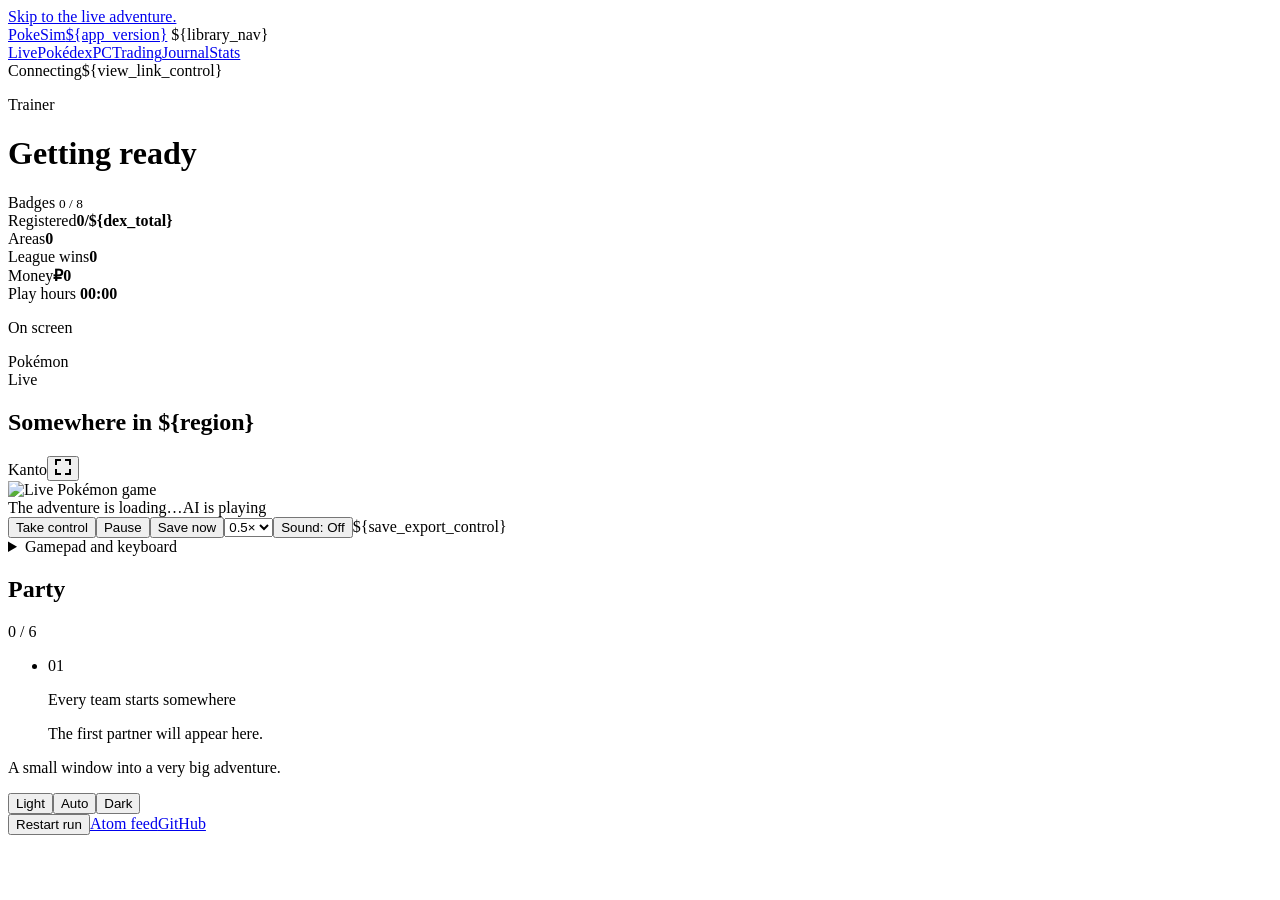
==== pokesim/web/static/index.html @ 5663fc75 "Rebase on PokeSim 0.5.3 and add per-game vision AI Preserve upstream PokeSim's library, settings, em" ====
<!doctype html>
<html lang="en" data-theme="auto">
<head>
<meta charset="utf-8">
<meta name="pokesim-base" content="${game_base}">
<meta name="pokesim-adventure" content="${adventure_id}">
<meta name="pokesim-sprites" content="${sprite_version}">
<script src="${game_base}/static/routes.js"></script>
<script src="${game_base}/static/types.js?v=glow-1"></script>
<script src="${game_base}/static/panel.js?v=panel-4"></script>
<meta name="viewport" content="width=device-width, initial-scale=1">
<meta name="theme-color" content="#DDDAD0" media="(prefers-color-scheme: light)">
<meta name="theme-color" content="#20241F" media="(prefers-color-scheme: dark)">
<meta name="description" content="Watch the next move, or take the controls.">
<title>The live adventure. · pokesim</title>
<link rel="icon" href="${game_base}/static/favicon.svg" type="image/svg+xml">
<link rel="preload" href="${game_base}/static/fonts/pokesim-panel.woff2?v=2" as="font" type="font/woff2" crossorigin>
<link rel="stylesheet" href="${game_base}/static/tokens.css?v=panel-1">
<link rel="stylesheet" href="${game_base}/static/panel.css?v=stats-1">
<link rel="stylesheet" href="${game_base}/static/mon-grid.css?v=locks-1">
<link rel="alternate" type="application/atom+xml" title="pokesim events" href="${game_base}/feed.xml">
<link rel="stylesheet" href="${game_base}/static/types.css?v=glow-2">
</head>
<body data-page="index">
<a class="skip-link" href="#main">Skip to the live adventure.</a>

<header class="rail">
<div class="shell rail-inner">
<a class="brandplate" href="${brand_href}" aria-label="${brand_label}" title="${brand_label}"><span class="mark" aria-hidden="true"></span><span><span class="wordmark">PokeSim</span><span class="model" id="app-version">${app_version}</span></span></a>
${library_nav}<nav aria-label="Main navigation"><a href="${game_base}/" aria-current="page">Live</a><a href="${game_base}/pokedex">Pokédex</a><a href="${game_base}/pc">PC</a><a href="${game_base}/trading">Trading</a><a href="${game_base}/journal">Journal</a><a href="${game_base}/stats">Stats</a></nav>
<span class="connection" id="connection"><i class="lamp" aria-hidden="true"></i><span id="status">Connecting</span></span>${view_link_control}
</div>
</header>

<main id="main" class="shell">
<header class="identity" id="journey-progress" aria-label="Trainer and adventure summary">
<div class="who"><p class="micro" id="trainer-rival">Trainer</p><h1 id="trainer-name">Getting ready</h1></div>
<div class="stats">
<div class="stat"><span class="micro">Badges <small id="badge-count">0 / 8</small></span><div class="badge-bank" id="badges"></div></div>
<div class="stat"><span class="micro">Registered</span><strong class="readout" id="dex-count">0<span class="unit">/${dex_total}</span></strong></div>
<div class="stat"><span class="micro">Areas</span><strong class="readout" id="areas">0</strong></div>
<div class="stat"><span class="micro">League wins</span><strong class="readout" id="league-wins" title="Completed Elite Four and Champion runs">0</strong></div>
<div class="stat"><span class="micro">Money</span><strong class="readout" id="money">₽0</strong></div>
<div class="stat"><span class="micro">Play hours <small id="clock-note"></small></span><strong class="readout" id="playtime">00:00</strong></div>
</div>
</header>

<div class="live-grid">
<div class="watch-stage">
<section class="game-card" aria-labelledby="live-heading">
<div class="column-head"><p class="legend legend--ink">On screen</p><span class="micro screen-corner">Pokémon</span></div>
<div class="bezel">
<div class="bezel-head"><span class="on-air"><i class="lamp lamp--blink" data-on="crit" aria-hidden="true"></i><span class="on-air-label" id="on-air-label">Live</span></span><h2 id="live-heading">Somewhere in ${region}</h2><span class="game-clock" id="game-clock" hidden><span id="game-clock-day"></span><span id="game-clock-time"></span><span id="game-clock-period"></span></span><span class="coords" id="coordinates">Kanto</span><button class="bezel-key" id="fullscreen" aria-label="View the game fullscreen" title="Fullscreen"><svg viewBox="0 0 16 16" width="16" height="16" aria-hidden="true" focusable="false"><path d="M1 6V1h5M10 1h5v5M15 10v5h-5M6 15H1v-5" fill="none" stroke="currentColor" stroke-width="2"/></svg></button></div>
<div class="screen-well" id="screen"><img id="stream" alt="Live Pokémon game"></div>
<div class="bezel-foot"><span class="activity" id="game-activity">The adventure is loading…</span><span class="mode"><i class="lamp" data-on="ok" aria-hidden="true"></i><span id="control-mode">AI is playing</span></span></div>
</div>
<div class="deck controls"><button id="take-control" class="key key--primary">Take control</button><button id="pause" class="key" title="Pause the game and AI">Pause</button><button id="save" class="key" title="Save a checkpoint now. Progress also saves automatically.">Save now</button><label class="live-speed"><select id="simulation-speed" aria-label="Simulation speed" title="Speed for this adventure. Manual play runs at 1×."><option value="0.5">0.5×</option><option value="1">1×</option><option value="2">2×</option><option value="4">4×</option><option value="8">8×</option><option value="16">16×</option><option value="0">Max</option></select></label><button id="sound" class="key" aria-pressed="false" title="Toggle game audio at the current simulation speed">Sound: Off</button><span id="sound-status" class="micro" role="status" hidden></span>${save_export_control}</div>
<details class="gamepad manual-controls" id="manual-controls"><summary>Gamepad and keyboard</summary><div class="pad-body controller"><div class="dpad"><span></span><button data-b="up" aria-label="Move up">▲</button><span></span><button data-b="left" aria-label="Move left">◀</button><button data-b="down" aria-label="Move down">▼</button><button data-b="right" aria-label="Move right">▶</button></div><div class="abxy"><button data-b="b">B</button><button data-b="a">A</button><button data-b="start">Start</button><button data-b="select">Select</button></div><div class="pad-help"><p class="keymap-title">Keyboard</p><dl class="keymap"><div><dt>Move</dt><dd><kbd>←</kbd><kbd>↑</kbd><kbd>↓</kbd><kbd>→</kbd></dd></div><div><dt>A</dt><dd><kbd>Z</kbd></dd></div><div><dt>B</dt><dd><kbd>X</kbd></dd></div><div><dt>Start</dt><dd><kbd>Enter</kbd></dd></div><div><dt>Select</dt><dd><kbd>Shift</kbd></dd></div></dl></div></div></details>
</section>
</div>

<div class="watch-companions">
<section class="party-section" id="team" aria-labelledby="party-heading">
<div class="column-head"><h2 class="legend legend--ink" id="party-heading">Party</h2><span class="micro" id="party-count">0 / 6</span></div>
<ul class="party" id="party"><li class="mon mon--empty"><div class="mon-plate"><div class="plate plate--bay"><span class="plate-num">01</span></div></div><div class="mon-body"><p class="micro">Every team starts somewhere</p><p>The first partner will appear here.</p></div></li></ul>
</section>
</div>
</div>

<section class="plan" id="strategy-panel" aria-labelledby="objective-heading" hidden>
<div class="plan-now"><p class="micro" id="objective-heading">Plan</p><h2 class="headline" id="objective">Finding the way forward</h2><p class="body" id="decision" hidden></p></div>
<div class="plan-state"><p class="micro">Now</p><p class="value"><i class="lamp" data-on="ok" aria-hidden="true"></i><span id="progress-state">Exploring</span></p><p class="note" id="last-achievement">Waiting for the first achievement.</p></div>
<div class="plan-next"><p class="micro">Next</p><p class="value" id="next-objective">Finding the next milestone</p><p class="note plan-meta"><span id="action-tag"></span><span id="progress"></span></p></div>
</section>

<section class="agent-panel" id="agent-panel" aria-labelledby="agent-heading" hidden>
<div class="column-head"><p class="legend legend--ink" id="agent-heading">Vision agent</p><span class="micro" id="agent-status">Starting</span></div>
<div class="agent-grid">
<div class="agent-block"><p class="micro">Thought</p><p class="body" id="agent-thought">The agent has not observed the game yet.</p></div>
<div class="agent-block"><p class="micro">Plan</p><ol class="agent-plan" id="agent-plan"><li>Waiting for the first plan.</li></ol></div>
<div class="agent-block"><p class="micro">Memory</p><p class="body" id="agent-memory">No note yet.</p></div>
</div>
<p class="note agent-meta"><span id="agent-turn">Turn 0</span><span id="agent-action"></span></p>
<p class="note agent-error" id="agent-error" hidden></p>
</section>
</main>

<footer class="plate-foot">
<div class="shell">
<p>A small window into a very big adventure.</p>
<div class="theme" role="group" aria-label="Colour theme"><button data-theme-choice="light" aria-pressed="false">Light</button><button data-theme-choice="auto" aria-pressed="false">Auto</button><button data-theme-choice="dark" aria-pressed="false">Dark</button></div>
<div class="links"><button id="restart" class="restart-link">Restart run</button><a href="${game_base}/feed.xml">Atom feed</a><a href="https://github.com/afk-sapien/PokeSim" target="_blank" rel="noreferrer">GitHub</a></div>
</div>
</footer>

<dialog id="mon-detail" class="pc-detail" aria-labelledby="pc-detail-name"><button type="button" id="mon-close" class="key close-detail" aria-label="Close Pokémon details">Close</button><div id="mon-detail-body"></div><div id="mon-detail-action" class="pc-trade-action"></div></dialog>
<div class="toast" id="toast" role="status" aria-live="polite" hidden></div>
<script src="${game_base}/static/screen.js?v=1"></script>
<script src="${game_base}/static/audio-buffer.js?v=1"></script>
<script src="${game_base}/static/audio.js?v=3"></script>
<script src="${game_base}/static/mon-grid.js?v=locks-1"></script>
<script src="${game_base}/static/party-popup.js?v=1"></script>
<script src="${game_base}/static/app.js?v=detail-1"></script>
</body>
</html>
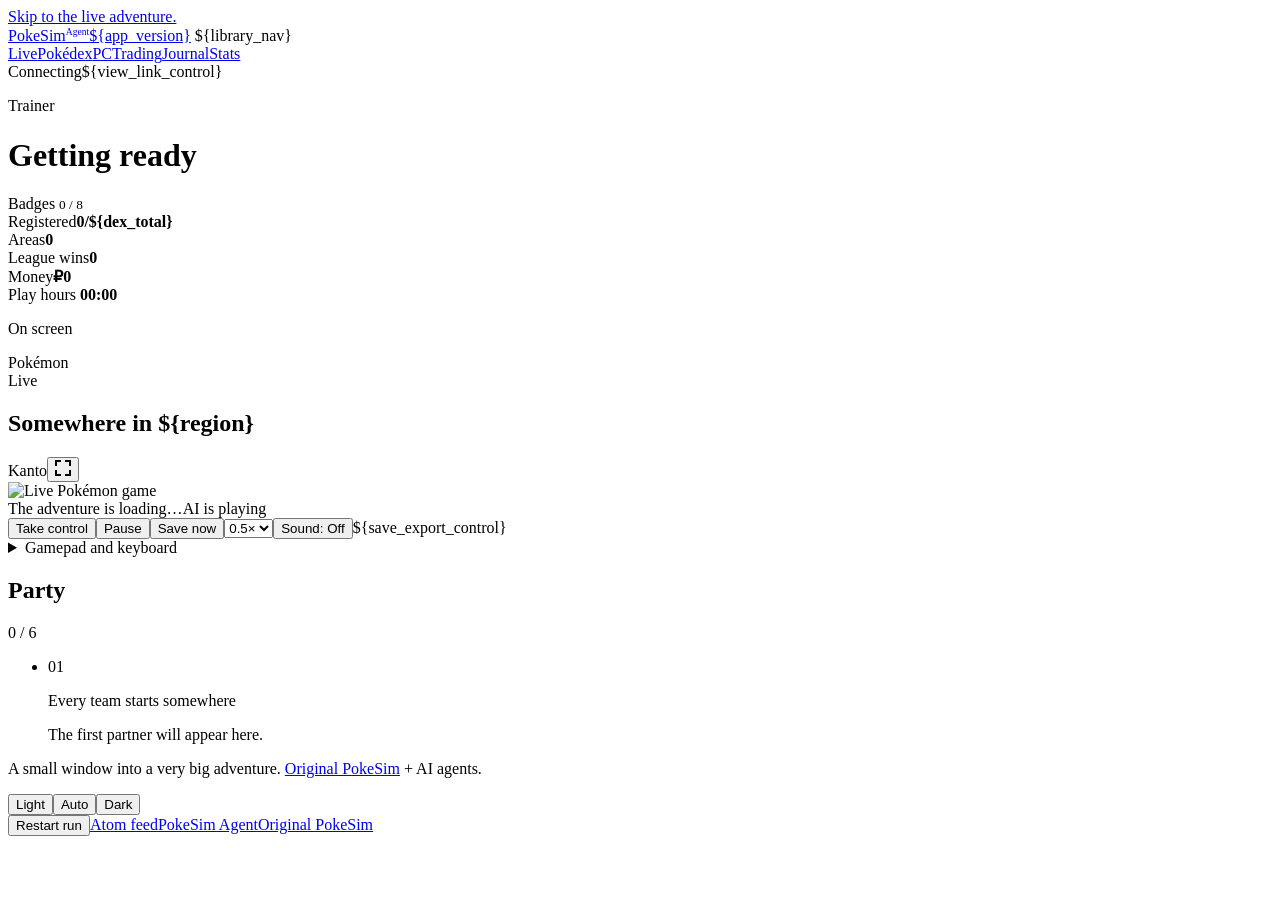
==== commit bd1d5ac6: "Add ML-based player and distinct branding for PokeSim Agent Features: - New ML agent mode: local dec" ====
--- a/pokesim/web/static/index.html
+++ b/pokesim/web/static/index.html
@@ -18,6 +18,7 @@
 <link rel="stylesheet" href="${game_base}/static/tokens.css?v=panel-1">
 <link rel="stylesheet" href="${game_base}/static/panel.css?v=stats-1">
 <link rel="stylesheet" href="${game_base}/static/mon-grid.css?v=locks-1">
+<link rel="stylesheet" href="${game_base}/static/agent-branding.css?v=agent-1">
 <link rel="alternate" type="application/atom+xml" title="pokesim events" href="${game_base}/feed.xml">
 <link rel="stylesheet" href="${game_base}/static/types.css?v=glow-2">
 </head>
@@ -26,7 +27,7 @@
 
 <header class="rail">
 <div class="shell rail-inner">
-<a class="brandplate" href="${brand_href}" aria-label="${brand_label}" title="${brand_label}"><span class="mark" aria-hidden="true"></span><span><span class="wordmark">PokeSim</span><span class="model" id="app-version">${app_version}</span></span></a>
+<a class="brandplate" href="${brand_href}" aria-label="${brand_label}" title="${brand_label}"><span class="mark" aria-hidden="true"></span><span><span class="wordmark">PokeSim<span style="font-size: 0.6em; vertical-align: super;">Agent</span></span><span class="model" id="app-version">${app_version}</span></span></a>
 ${library_nav}<nav aria-label="Main navigation"><a href="${game_base}/" aria-current="page">Live</a><a href="${game_base}/pokedex">Pokédex</a><a href="${game_base}/pc">PC</a><a href="${game_base}/trading">Trading</a><a href="${game_base}/journal">Journal</a><a href="${game_base}/stats">Stats</a></nav>
 <span class="connection" id="connection"><i class="lamp" aria-hidden="true"></i><span id="status">Connecting</span></span>${view_link_control}
 </div>
@@ -87,9 +88,9 @@
 
 <footer class="plate-foot">
 <div class="shell">
-<p>A small window into a very big adventure.</p>
+<p>A small window into a very big adventure. <a href="https://github.com/afk-sapien/PokeSim" target="_blank" rel="noreferrer">Original PokeSim</a> + AI agents.</p>
 <div class="theme" role="group" aria-label="Colour theme"><button data-theme-choice="light" aria-pressed="false">Light</button><button data-theme-choice="auto" aria-pressed="false">Auto</button><button data-theme-choice="dark" aria-pressed="false">Dark</button></div>
-<div class="links"><button id="restart" class="restart-link">Restart run</button><a href="${game_base}/feed.xml">Atom feed</a><a href="https://github.com/afk-sapien/PokeSim" target="_blank" rel="noreferrer">GitHub</a></div>
+<div class="links"><button id="restart" class="restart-link">Restart run</button><a href="${game_base}/feed.xml">Atom feed</a><a href="https://github.com/BillButter/PokeSim-Agent" target="_blank" rel="noreferrer">PokeSim Agent</a><a href="https://github.com/afk-sapien/PokeSim" target="_blank" rel="noreferrer">Original PokeSim</a></div>
 </div>
 </footer>
 
